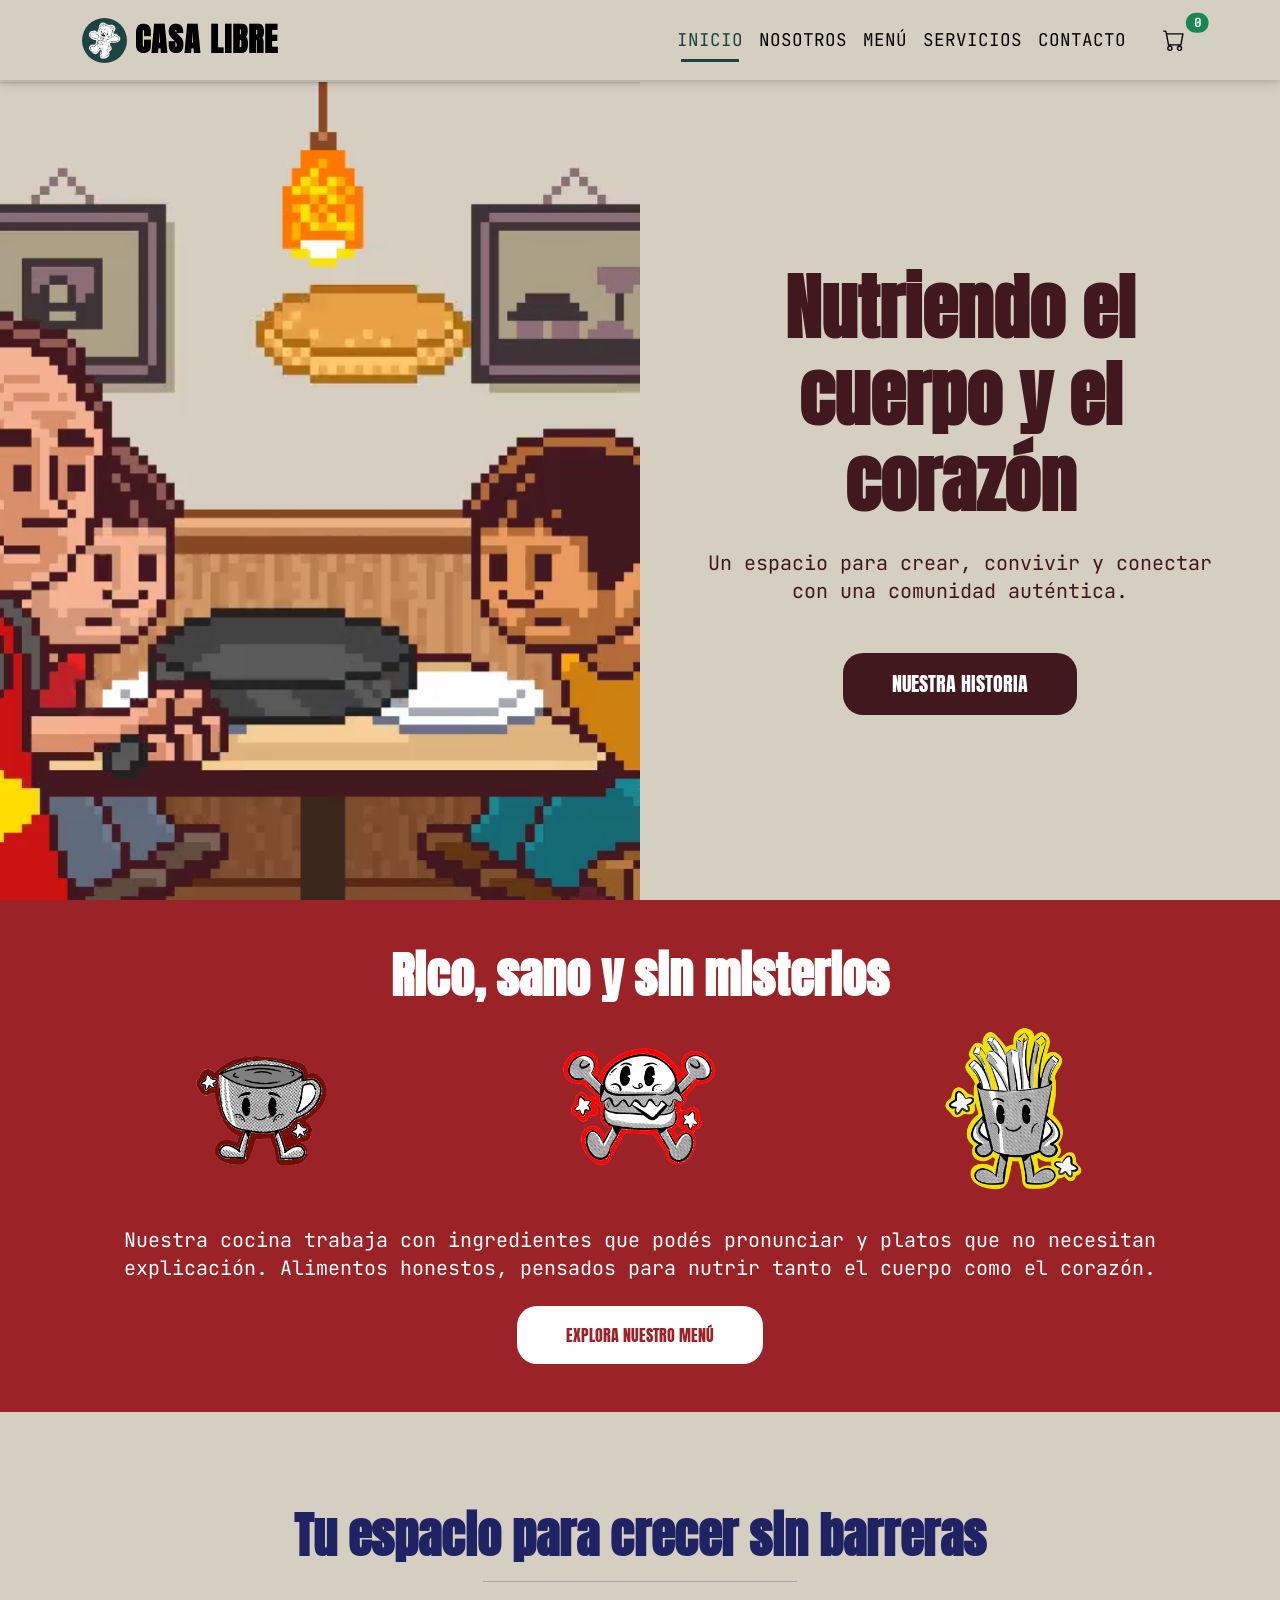
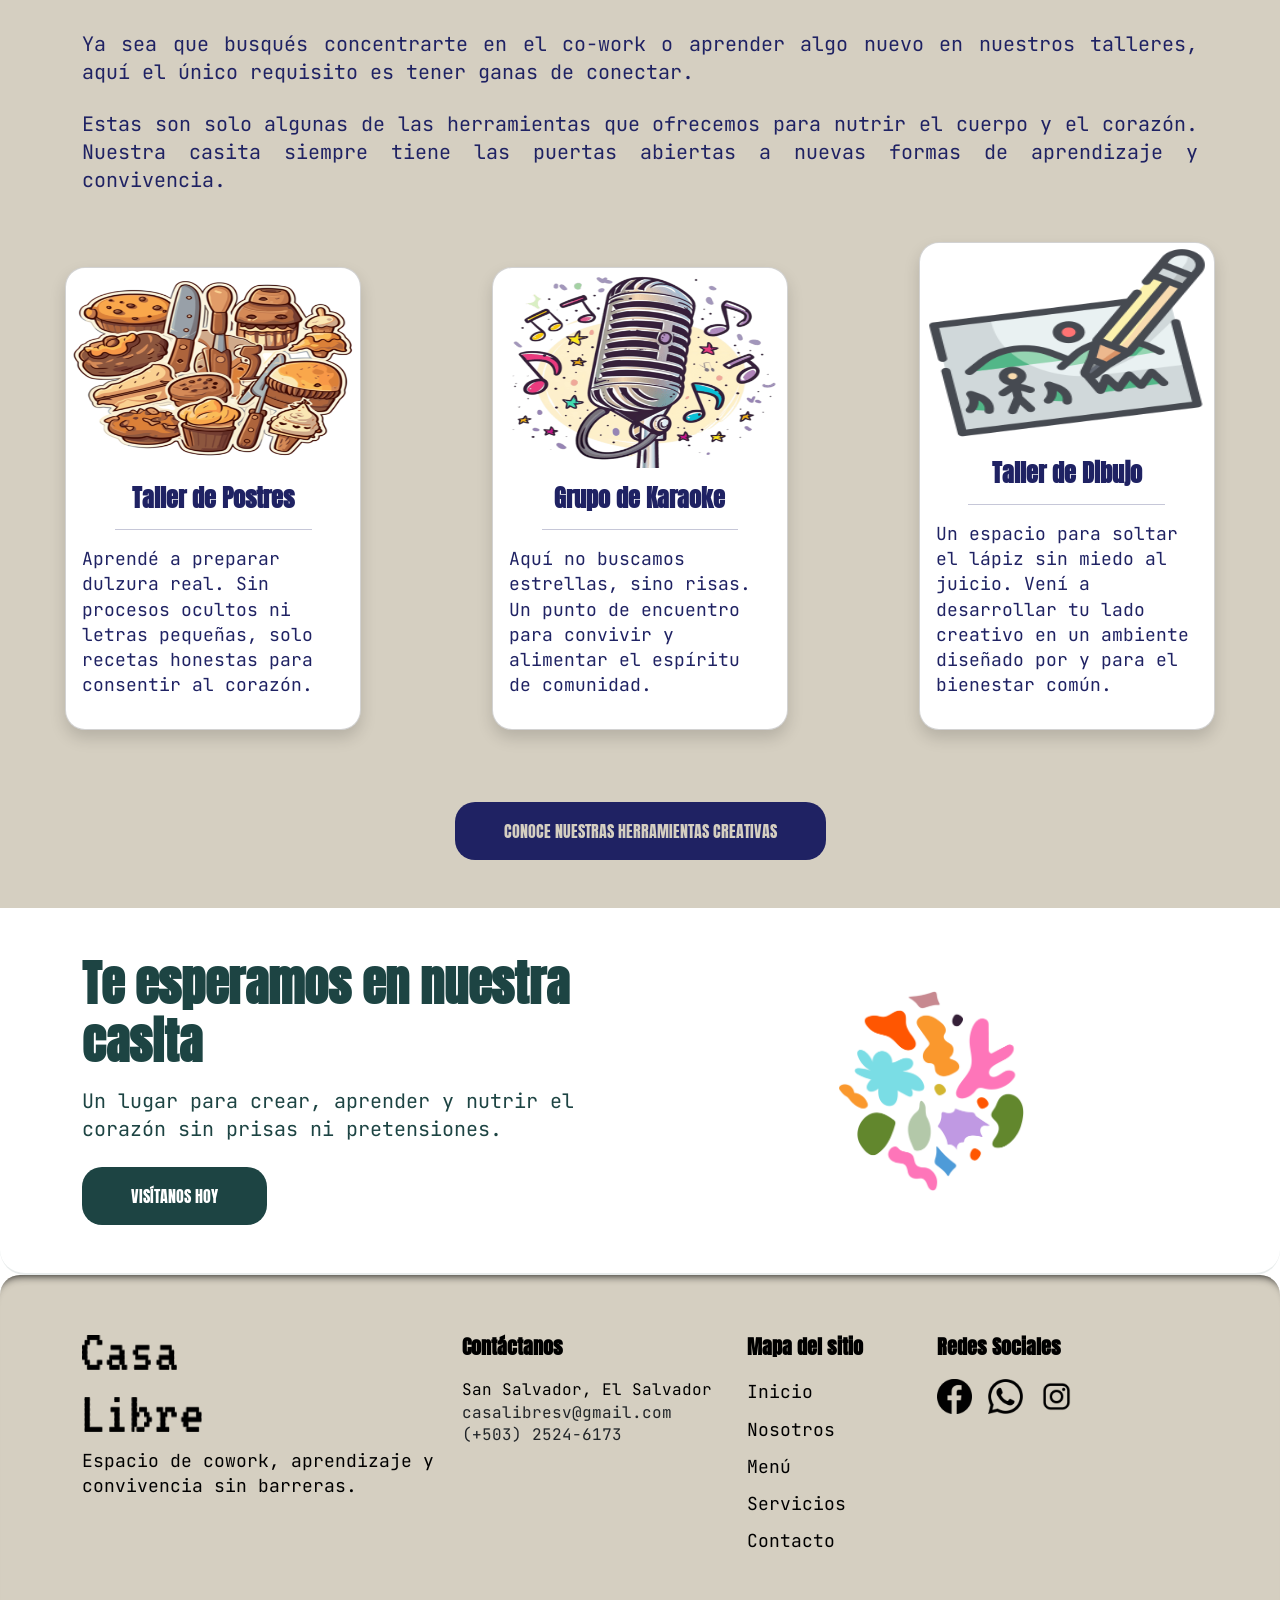
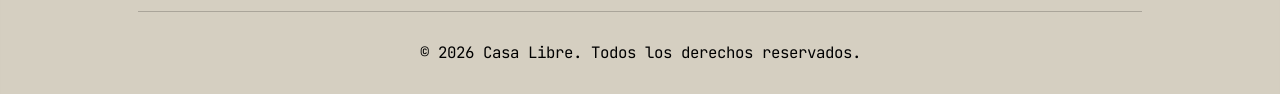
==== index.html @ 842a6d16 "Initial commit" ====
<!doctype html>
<html lang="es">
  <head>
    <meta charset="UTF-8" />
    <meta name="viewport" content="width=device-width, initial-scale=1" />
    <title>Casa Libre | Cafetería, Cowork y Cultura en San Salvador</title>
    <meta name="description"
    content="Casa Libre: Un espacio para nutrir el cuerpo y el corazón. Disfruta de nuestra cafetería, área de cowork y eventos culturales en San Salvador."/>
    <link rel="icon" href="assets/images/iconos/LogoCasaLibre.jpg" />
    <!-- ESTILOS -->
    <link rel="stylesheet" href="css/bootstrap.min.css" />
    <link rel="stylesheet" href="css/main.css" />
    <link rel="stylesheet" href="css/navbar.css" />
    <link rel="stylesheet" href="css/footer.css" />
  </head>

  <body>
    <!--**NAVBAR**-->
    <header>
      <div id="navbar-placeholder"></div>
    </header>

    <!-- CONTENIDO PRINCIPAL -->
    <main>

      <!-- HERO SECTION -->
      <section class="hero-section container-fluid p-0">
        <div class="row g-0">
          <div class="col-lg-6 hero-video-wrapper">
            <video class="hero-media" autoplay muted loop playsinline aria-hidden="true" poster="assets/images/iconos/HeroPreview.png">
              <source src="assets/videos/pancake-game.mp4" type="video/mp4"/>
            </video>
          </div>
          <!-- SECCION DE PAGINA DE NOSOTROS-->
          <div class="col-lg-6 hero-content-wrapper">
            <div class="text-center hero-content">
              <h1 class="display-2 fw-bold mb-4">Nutriendo el cuerpo y el corazón</h1>
              <p class="lead mb-5">Un espacio para crear, convivir y conectar con una comunidad auténtica.</p>
              <!-- BOTON PARA PAGINA DE NOSOTROS -->
              <a href="nosotros.html" class="btn btn-hero btn-lg px-5">Nuestra Historia</a>
            </div>
          </div>
        </div>
      </section>

      <!--SECCION DE PAGINA DE MENÚ -->
      <section class="menu-intro py-5" aria-labelledby="menu-title">
        <div class="container text-center autoShow">
          <h2 id="menu-title" class="display-5 fw-bold mb-3">Rico, sano y sin misterios</h2>
          <!-- SLIDER -->
          <div class="slider" style="--width: 360px; --height: 180px; --quantity: 5" 
          aria-label="Galería de productos destacados">

            <div class="slider-list">
              <div class="slider-item">
                <img src="assets/images/slider/CoffeeCup.png" alt="Taza de Café"/>
              </div>

              <div class="slider-item">
                <img src="assets/images/slider/Hamburger.png" alt="Hamburguesa"/>
              </div>

              <div class="slider-item">
                <img src="assets/images/slider/Fries.png" alt="Papas fritas"/>
              </div>

              <div class="slider-item">
                <img src="assets/images/slider/Pizza.png" alt="Porción de Pizza"/>
              </div>

              <div class="slider-item">
                <img src="assets/images/slider/Salad.png" alt="Ensalada fresca"/>
              </div>

              <!-- DUPLICADOS PARA LOOP -->
              <div class="slider-item" aria-hidden="true">
                <img src="assets/images/slider/CoffeeCup.png" alt="Taza de Café"/>
              </div>

              <div class="slider-item" aria-hidden="true">
                <img src="assets/images/slider/Hamburger.png" alt="Hamburguesa"/>
              </div>

              <div class="slider-item" aria-hidden="true">
                <img src="assets/images/slider/Fries.png" alt="Papas fritas"/>
              </div>

              <div class="slider-item" aria-hidden="true">
                <img src="assets/images/slider/Pizza.png" alt="Porción de Pizza"/>
              </div>

              <div class="slider-item" aria-hidden="true">
                <img src="assets/images/slider/Salad.png" alt="Ensalada fresca"/>
              </div>

            </div>

          </div>

          <p class="lead mb-4 mt-4">
            Nuestra cocina trabaja con ingredientes que podés pronunciar y
            platos que no necesitan explicación. Alimentos honestos,
            pensados para nutrir tanto el cuerpo como el corazón.
          </p>
          <!--BOTON PARA PAGINA DE MENU-->
          <a href="menu.html" class="btn btn-menu-accent px-5 py-3">EXPLORA NUESTRO MENÚ</a>
        </div>
      </section>

      <!--SECCION DE PAGINA DE SERVICIOS -->
      <section class="cta-servicios-section py-5">
        <div class="container-fluid autoShow">
          <h2 class="text-center mt-5 display-5 fw-bold mb-3">Tu espacio para crecer sin barreras</h2>
          <hr class="mx-auto mb-5 w-25" />
          <div class="container">

            <p class="lead mb-4 mt-4 text-justify-custom">
              Ya sea que busqués concentrarte en el co-work o aprender algo
              nuevo en nuestros talleres, aquí el único requisito es tener
              ganas de conectar.
            </p>

            <p class="lead mb-5 text-justify-custom">
              Estas son solo algunas de las herramientas que ofrecemos para
              nutrir el cuerpo y el corazón. Nuestra casita siempre tiene
              las puertas abiertas a nuevas formas de aprendizaje y convivencia.
            </p>

          </div>

          <!-- TARJETAS -->
          <div class="row align-items-center mb-5">
            <!-- CARD 1 -->
            <div class="col-12 col-sm-6 col-md-3 m-auto mb-4">
              <article class="card shadow h-100">
                <img src="assets/images/servicios/Reposteria.png" alt="Taller de Postres" class="card-img-top"/>
                <div class="card-body">

                  <h3 class="text-center h4 fw-bold">Taller de Postres</h3>
                  <hr class="mx-auto w-75" />
                  <p>
                    Aprendé a preparar dulzura real. Sin procesos ocultos ni
                    letras pequeñas, solo recetas honestas para consentir al corazón.
                  </p>
                </div>
              </article>
            </div>

            <!-- CARD 2 -->
            <div class="col-12 col-sm-6 col-md-3 m-auto mb-4">
              <article class="card shadow h-100">
                <img src="assets/images/servicios/Karaoke.png" alt="Grupo de Karaoke" class="card-img-top"/>
                <div class="card-body">
                  <h3 class="text-center h4 fw-bold">Grupo de Karaoke</h3>
                  <hr class="mx-auto w-75" />
                  <p>
                    Aquí no buscamos estrellas, sino risas. Un punto de encuentro
                    para convivir y alimentar el espíritu de comunidad.
                  </p>
                </div>
              </article>
            </div>
            <!-- CARD 3 -->
            <div class="col-12 col-sm-6 col-md-3 m-auto mb-4">
              <article class="card shadow h-100">
                <img src="assets/images/servicios/Dibujo.png" alt="Taller de Dibujo" class="card-img-top"/>

                <div class="card-body">
                  <h3 class="text-center h4 fw-bold">Taller de Dibujo</h3>
                  <hr class="mx-auto w-75" />
                  <p>Un espacio para soltar el lápiz sin miedo al juicio. Vení a desarrollar tu lado creativo en un ambiente diseñado por y para el bienestar común.</p>
                </div>
              </article>
            </div>
          </div>
          <!--BOTON PARA PAGINA DE SERVICIOS-->
          <div class="text-center">
            <a href="servicios.html" class="btn btn-cta-servicios px-5 py-3">CONOCE NUESTRAS HERRAMIENTAS CREATIVAS</a>
          </div>
        </div>
      </section>

      <!--SECCION DE PAGINA DE CONTACTO -->
      <section class="cta-contacto-section py-5">
        <div class="container autoShow">
          <div class="row align-items-center g-5">
            <div class="col-lg-6 text-center text-lg-start">
              <h2 class="display-5 fw-bold mb-3">Te esperamos en nuestra casita</h2>
              <p class="lead mb-4">Un lugar para crear, aprender y nutrir el corazón sin prisas ni pretensiones.</p>
              <!-- BOTON PARA PAGINA DE CONTACTO -->
              <a href="contacto.html"class="btn btn-cta-contacto px-5 py-3">Visítanos hoy</a>
            </div>
            <div class="col-lg-6 text-center">
              <img src="assets/images/iconos/SeccionPintura.png" alt="Ilustración artística de Casa Libre"
                class="img-fluid cta-contacto-img"/>
            </div>
          </div>
        </div>
      </section>
    </main>

    <!--**FOOTER**-->
    <footer>
      <div id="footer-placeholder"></div>
    </footer>

    <!--Bootstrap-->
    <script src="js/bootstrap.bundle.min.js"></script>

    <!--Carga de componentes-->
    <script>
      async function loadHTML(id, url) {
        try {
          const response = await fetch(url);
          if (!response.ok) {
            throw new Error(`No se pudo cargar ${url}`);
          }
          const html = await response.text();
          document.getElementById(id).innerHTML = html;
          /*ACTIVA EL LINK ACTUAL */
          if (id === "navbar-placeholder") {
            activateCurrentPage();
          }
        } catch (error) {
          console.error(`Error cargando ${url}:`, error);
        }
      }

      function activateCurrentPage() {
        const currentPage =
          window.location.pathname.split("/").pop() || "index.html";
        const navLinks = document.querySelectorAll(".nav-link");
        navLinks.forEach(link => {
          const linkPage = link.getAttribute("href")?.trim();
          if (linkPage === currentPage) {
            link.classList.add("active");
            link.setAttribute("aria-current", "page");
          }
        });
      }

      loadHTML("navbar-placeholder", "navbar.html");
      loadHTML("footer-placeholder", "footer.html");

    </script>
    <script src="js/carrito.js"></script>

  </body>
</html>
---- css/main.css ----
/*===========================FUENTES Y VARIABLES===========================*/
@font-face {
  font-family: 'Anton';
  src: url('../fonts/Anton-Regular.ttf') format('truetype');
  font-display: swap;
}

@font-face {
  font-family: 'JetBrains Mono';
  src: url('../fonts/JetBrainsMono-Regular.ttf') format('truetype');
  font-display: swap;
}

:root {

  --color-primary: #1D4443;
  --color-dark: #000000;
  --color-light: #FFFFFF;

  --color-hero-text: #42181F;
  --color-hero-bg: #D5CFC1;

  --color-menu-text: #9B2226;

  --color-servicios-text: #1F2263;

  --font-heading: 'Anton', sans-serif;
  --font-body: 'JetBrains Mono', monospace;

  --navbar-height: 80px;

  --transition: 0.4s ease;
  --radius: 20px;
}

/*RESET Y BASE*/

*,
*::before,
*::after {
  box-sizing: border-box;
  margin: 0;
  padding: 0;
}

html {
  scroll-behavior: smooth;
}

body {
  font-family: var(--font-body);
  line-height: 1.4;
  font-size: 18px;
  background-color: var(--color-light);
  overflow-x: hidden;
}

img {
  max-width: 100%;
  display: block;
}

h1,h2,h3,h4,h5,h6,
.brand-text {
  font-family: var(--font-heading);
}

/*ACCESIBILIDAD*/
:focus-visible {
  outline: 3px solid var(--color-primary);
  outline-offset: 3px;
}

/*UTILIDADES*/
.text-justify-custom {
  text-align: justify;
}

/*===========================HERO===========================*/
.hero-section {
  background-color: var(--color-hero-bg);
  color: var(--color-hero-text);


}

.hero-video-wrapper,
.hero-content-wrapper {
  position: relative;
  display: flex;
  align-items: center;
  justify-content: center;
  min-height: 450px;
  height: calc(100vh - var(--navbar-height));

}

.hero-video-wrapper {
  overflow: hidden;
}

.hero-media {
  position: absolute;
  inset: 0;
  width: 100%;
  height: 100%;
  object-fit: cover;
}

.hero-content-wrapper {
  padding: 3rem;
}

.hero-content {
  max-width: 650px;
  margin-inline: auto;
}

.btn-hero {
  background-color: var(--color-hero-text);
  color: var(--color-light) !important;
  font-family: var(--font-heading);
  text-transform: uppercase;
  border-radius: var(--radius);
  padding: 15px 35px;
  transition: all 0.3s ease;
}

.btn-hero:hover {
  color: var(--color-hero-text) !important;
  transform: scale(1.1);
  filter: brightness(1.2);
  box-shadow: 0 10px 20px var(--color-hero-text);
}

/*===========================MENÚ Y SLIDER===========================*/

.autoShow {
  animation: text-appear both;
  animation-timeline: view();
  animation-range: entry 20% cover 100vh;
}

@keyframes text-appear {
  from {
    opacity: 0;
    transform: translateY(100px);
  }

  to {
    opacity: 1;
    transform: translateY(0);
  }

}

.menu-intro {
  background-color: var(--color-menu-text);
  color: var(--color-light);
}

.btn-menu-accent {
  background-color: var(--color-light);
  color: var(--color-menu-text);
  font-family: var(--font-heading);
  border-radius: var(--radius);
  transition: all 0.3s ease;
}

.btn-menu-accent:hover {
  transform: scale(1.1);
  filter: brightness(1.1);
  box-shadow: 0 10px 20px rgba(255, 255, 255, 0.3);
}

.slider {
  width: 100%;
  height: var(--height);
  overflow: hidden;
  position: relative;
  mask-image: linear-gradient(
    to right,
    transparent,
    #000 10% 90%,
    transparent
  );
}

.slider-list {
  display: flex;
  width: max-content;
  gap: 1rem;
  will-change: transform;
  animation: scrollSlider 15s linear infinite;
}

.slider-item {
  flex: 0 0 var(--width);
  height: var(--height);
  display: flex;
  align-items: center;
  transition: filter 0.3s ease;
}

.slider-item img {
  width: 100%;
  height: 100%;
  object-fit: contain;
}

@keyframes scrollSlider {
  to {
    transform: translateX(calc(-1 * var(--width) * var(--quantity)));
  }
}

.slider:hover .slider-list {
  animation-play-state: paused;
}

.slider:hover .slider-item {
  filter: grayscale(1);
}

.slider-item:hover {
  filter: grayscale(0) !important;
}

/*===========================SERVICIOS===========================*/


.cta-servicios-section {
  background-color: var(--color-hero-bg);
  color: var(--color-servicios-text);
}

.card {
  position: relative;
  z-index: 1;
  overflow: hidden;
  transition: 0.5s;
  color: var(--color-servicios-text);
  border-radius: 20px;
  box-shadow:  0px 10px 20px var(--color-dark);
}

.card::before {
  content: "";
  position: absolute;
  left: -100%;
  top: 0;
  width: 100%;
  height: 100%;
  background: var(--color-servicios-text);
  transition: 0.5s;
  z-index: -1;
}

.card:hover {
  color: var(--color-light);
}

.card:hover::before {
  left: 0;
}

.card-img-top {
  width: 100%;
  height: 200px;
}

.btn-cta-servicios {
  background-color: var(--color-servicios-text);
  color: var(--color-hero-bg);
  font-family: var(--font-heading);
  text-transform: uppercase;
  border-radius: var(--radius);
  display: inline-block;
  transition: all 0.3s ease;
}

.btn-cta-servicios:hover {
  transform: scale(1.1);
  filter: brightness(1.2);
  box-shadow: 0 10px 20px var(--color-servicios-text);
  color: var(--color-servicios-text);
}

/*===========================CONTACTO===========================*/

.cta-contacto-section {
  background-color: var(--color-light);
  color: var(--color-primary);
  border-radius: 25px;
  border-bottom: 2px solid rgba(29, 68, 67, 0.1);
}

.btn-cta-contacto {
  background-color: var(--color-primary);
  color: var(--color-light);
  font-family: var(--font-heading);
  text-transform: uppercase;
  border-radius: var(--radius);
  transition: all 0.3s ease;
}

.btn-cta-contacto:hover {
  transform: scale(1.1);
  filter: brightness(1.2);
  box-shadow: 0 10px 20px var(--color-primary);
}

.cta-contacto-img {
  height: 200px;
  object-fit: contain;

  margin-inline: auto;
}


/*===========================RESPONSIVE, media queries===========================*/
@media (max-width: 991.98px) {


  .hero-video-wrapper {
    height: 50vh;
    min-height: 280px;
  }

  .hero-content-wrapper {
    height: auto;
    min-height: auto;

  }

  .hero-content-wrapper h1 {
    font-size: clamp(2.5rem, 8vw, 4rem);
  }

}
---- css/navbar.css ----
:root {
  --color-hero-bg: #D5CFC1;
  --color-primary: #1D4443;
  --color-dark: #000000;
}

header {
  position: sticky;
  top: 0;
  z-index: 1030;
  box-shadow: 0 4px 12px rgba(0, 0, 0, 0.1); 
}

.navbar-custom {
  /* Forzamos el color de fondo para que NUNCA sea transparente */
  background-color: var(--color-hero-bg) !important; 
  min-height: var(--navbar-height);
  display: flex;
  align-items: center;
}

.brand-text {
  color: var(--color-dark);
  font-family: var(--font-heading); 
  font-size: 2rem;
  letter-spacing: 1px;
  font-weight: 700; 
  text-transform: uppercase;
  text-decoration: none;
}

.nav-link {
  color: var(--color-dark);
  font-family: var(--font-body); 
  font-size: 1.1rem;
  text-transform: uppercase;
  position: relative;
  transition: color var(--transition);
  font-weight: 500;
}

/* Efecto de la línea inferior */
.nav-link::after {
  content: '';
  position: absolute;
  height: 3px;
  bottom: -2px; 
  left: 0.75rem;
  right: 0.75rem;
  width: 0;
  background-color: var(--color-primary);
  transition: width var(--transition);
}

.nav-link:hover,
.nav-link.active {
  color: var(--color-primary) !important;
}

.nav-link:hover::after,
.nav-link.active::after {
  width: calc(100% - 1.5rem);
}

/* CARRITO */
.btn-cart img {
  transition: transform 0.3s ease;
}

.btn-cart:hover img {
  transform: scale(1.1);
}

/* Ajuste para el toggler (hamburguesa) en móviles */
.navbar-toggler {
  border: none;
  color: var(--color-dark);
}

.navbar-toggler:focus {
  box-shadow: none;
  outline: 2px solid var(--color-primary);
}

/* =============================================
   TABLA DEL CARRITO - ESTILOS RESPONSIVOS
   ============================================= */

/* En pantallas pequeñas, la tabla se transforma en una vista de bloques */
@media (max-width: 768px) {
  .table-responsive {
    overflow-x: visible !important;
  }

  .table-responsive thead {
    display: none;
  }

  .table-responsive tbody {
    display: flex;
    flex-direction: column;
    gap: 1rem;
  }

  .table-responsive tr {
    display: flex;
    flex-direction: column;
    border: 1px solid #ddd;
    border-radius: 8px;
    padding: 1rem;
    margin-bottom: 0.5rem;
  }

  .table-responsive td {
    display: flex;
    justify-content: space-between;
    align-items: center;
    padding: 0.75rem 0 !important;
    border: none !important;
    border-bottom: 1px solid #eee;
  }

  .table-responsive td:last-child {
    border-bottom: none;
  }

  .table-responsive td::before {
    content: attr(data-label);
    font-weight: bold;
    min-width: 100px;
    color: #1D4443;
  }

  .table-responsive td:nth-child(1)::before {
    content: "Imagen";
  }

  .table-responsive td:nth-child(2)::before {
    content: "Producto";
  }

  .table-responsive td:nth-child(3)::before {
    content: "Precio";
  }

  .table-responsive td:nth-child(4)::before {
    content: "Cantidad";
  }

  .table-responsive td:nth-child(5)::before {
    content: "Eliminar";
  }

  .table-responsive img {
    max-width: 60px;
    height: 60px;
    object-fit: cover;
    border-radius: 6px;
  }

  .table-responsive input {
    max-width: 60px;
  }

  .table-responsive button {
    margin-left: auto;
  }

  /* Estilos para el total y botón en móviles */
  .modal-body .d-flex {
    flex-direction: column !important;
    gap: 1rem;
  }

  .modal-body .d-flex h5 {
    width: 100%;
    text-align: center;
  }
}
---- css/footer.css ----
.footer-main {
  background-color: var(--color-hero-bg);
  color: var(--color-dark);
  padding: 60px 0 30px;
  border-top-left-radius: var(--radius);
  border-top-right-radius: var(--radius);
  box-shadow: inset 0 10px 10px -10px var(--color-dark);
}


.footer-heading {
  margin-bottom: 20px;
  font-weight: bold;
}

.footer-links a {
  display: inline-block;
  text-decoration: none;
  color: var(--color-dark);
  margin-bottom: 12px;
  transition: color 0.3s ease, transform 0.3s ease;
}

.footer-links a:hover {
  color: var(--color-primary);
  transform: translateX(5px);
}

.social-icon {
  display: inline-block;
  transition: transform 0.3s ease;
}

.social-icon:hover {
  transform: translateY(-8px);
}

.social-icon img {
  display: block;
  width: 35px;
}

.footer-divider {
  width: 90%;
  margin: 30px auto;
  opacity: 0.2;
  border-color: var(--color-dark);
}

/*============================= PARTE RESPONSIVE =============================*/

@media (max-width: 991.98px) {
  .footer-main {
    text-align: center;
  }

  .footer-heading {
    margin-top: 15px;
  }

  .social-links {
    justify-content: center;
  }
}
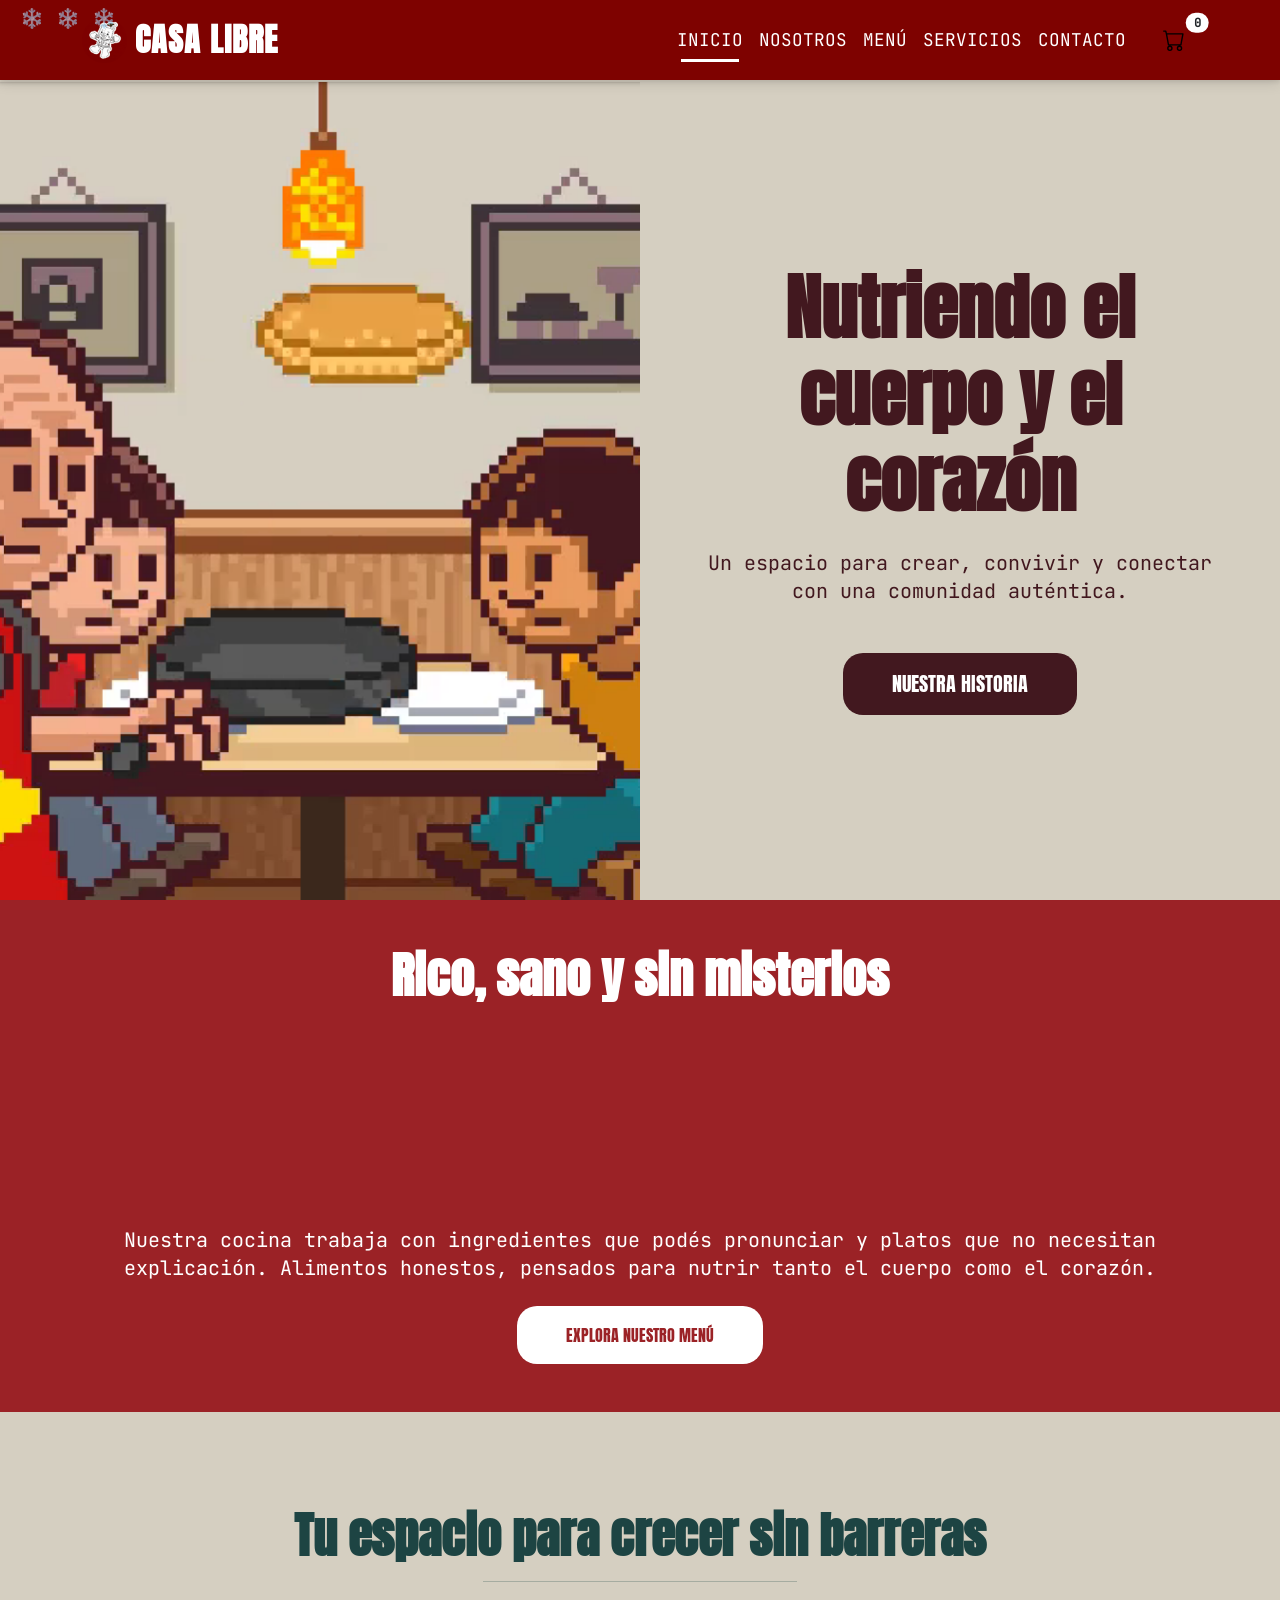
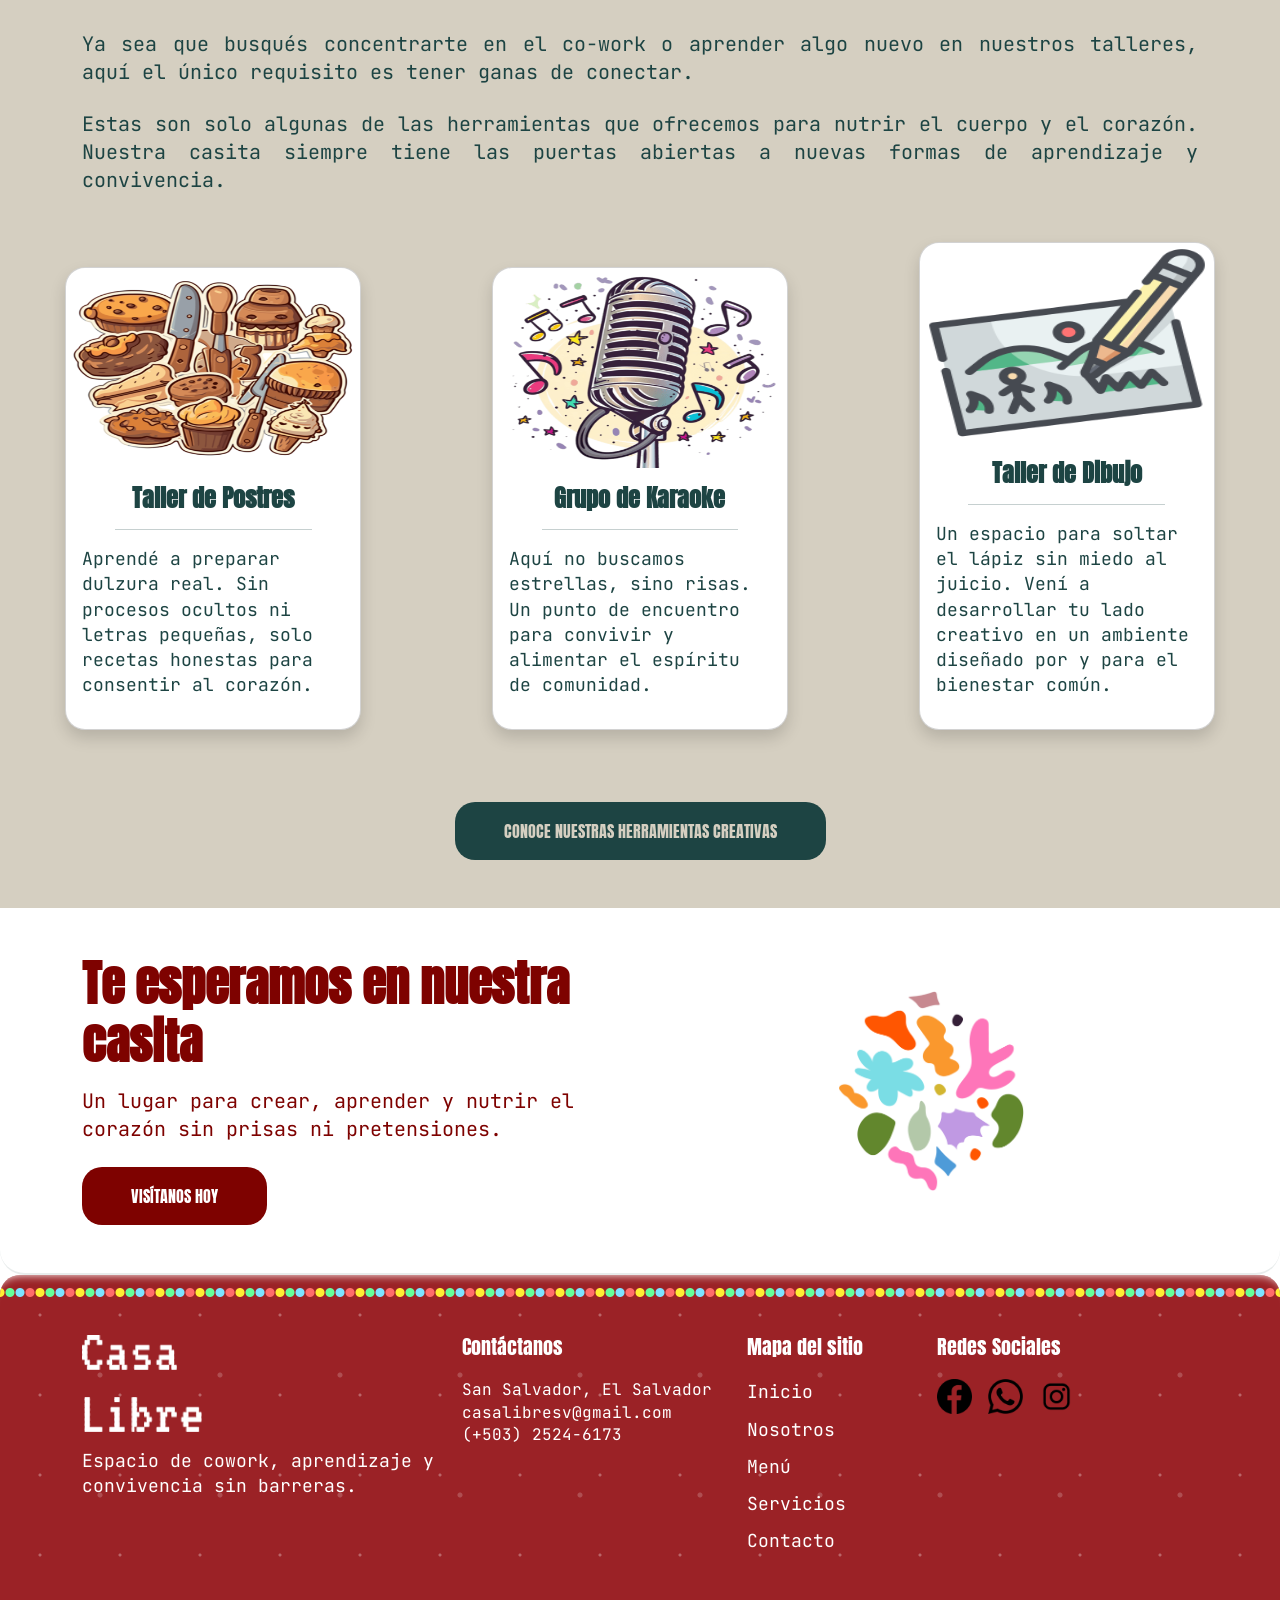
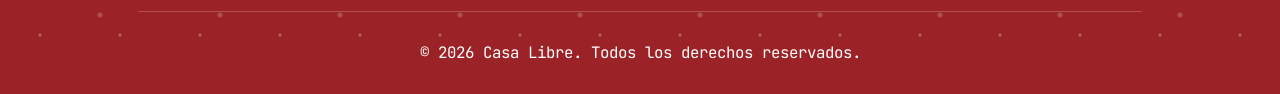
==== commit f1017fae: "Avance Frontend Paginas index, footer y navbar" ====
--- a/index.html
+++ b/index.html
@@ -6,7 +6,7 @@
     <title>Casa Libre | Cafetería, Cowork y Cultura en San Salvador</title>
     <meta name="description"
     content="Casa Libre: Un espacio para nutrir el cuerpo y el corazón. Disfruta de nuestra cafetería, área de cowork y eventos culturales en San Salvador."/>
-    <link rel="icon" href="assets/images/iconos/LogoCasaLibre.jpg" />
+    <link rel="icon" href="assets/images/iconos/LogoCasaNavideño.jpg" />
     <!-- ESTILOS -->
     <link rel="stylesheet" href="css/bootstrap.min.css" />
     <link rel="stylesheet" href="css/main.css" />
@@ -243,6 +243,8 @@
       loadHTML("footer-placeholder", "footer.html");
 
     </script>
+
+    <script src="https://app.embed.im/snow.js" defer></script>
     <script src="js/carrito.js"></script>
 
   </body>
--- a/css/main.css
+++ b/css/main.css
@@ -13,16 +13,18 @@
 
 :root {
 
-  --color-primary: #1D4443;
-  --color-dark: #000000;
-  --color-light: #FFFFFF;
-
-  --color-hero-text: #42181F;
-  --color-hero-bg: #D5CFC1;
-
-  --color-menu-text: #9B2226;
-
-  --color-servicios-text: #1F2263;
+  --main-red-color: #7E0200;
+  --main-black-color: #000000;
+  --main-white-color: #FFFFFF;
+  --main-gray-color: #D9D9D9;
+  --main-green-color: #1D4443;
+
+  --main-brown-color: #42181F;
+  --main-beige-color: #D5CFC1;
+
+  --main-brick-color: #9B2226;
+
+  --main-blue-color: #1F2263;
 
   --font-heading: 'Anton', sans-serif;
   --font-body: 'JetBrains Mono', monospace;
@@ -51,7 +53,7 @@
   font-family: var(--font-body);
   line-height: 1.4;
   font-size: 18px;
-  background-color: var(--color-light);
+  background-color: var(--main-white-color);
   overflow-x: hidden;
 }
 
@@ -67,7 +69,7 @@
 
 /*ACCESIBILIDAD*/
 :focus-visible {
-  outline: 3px solid var(--color-primary);
+  outline: 3px solid var(--main-red-color);
   outline-offset: 3px;
 }
 
@@ -78,10 +80,8 @@
 
 /*===========================HERO===========================*/
 .hero-section {
-  background-color: var(--color-hero-bg);
-  color: var(--color-hero-text);
-
-
+  background-color: var(--main-beige-color);
+  color: var(--main-brown-color);
 }
 
 .hero-video-wrapper,
@@ -117,8 +117,8 @@
 }
 
 .btn-hero {
-  background-color: var(--color-hero-text);
-  color: var(--color-light) !important;
+  background-color: var(--main-brown-color);
+  color: var(--main-white-color) !important;
   font-family: var(--font-heading);
   text-transform: uppercase;
   border-radius: var(--radius);
@@ -127,10 +127,10 @@
 }
 
 .btn-hero:hover {
-  color: var(--color-hero-text) !important;
+  color: var(--main-brown-color) !important;
   transform: scale(1.1);
   filter: brightness(1.2);
-  box-shadow: 0 10px 20px var(--color-hero-text);
+  box-shadow: 0 10px 20px var(--main-brown-color);
 }
 
 /*===========================MENÚ Y SLIDER===========================*/
@@ -155,13 +155,13 @@
 }
 
 .menu-intro {
-  background-color: var(--color-menu-text);
-  color: var(--color-light);
+  background-color: var(--main-brick-color);
+  color: var(--main-white-color);
 }
 
 .btn-menu-accent {
-  background-color: var(--color-light);
-  color: var(--color-menu-text);
+  background-color: var(--main-white-color);
+  color: var(--main-brick-color);
   font-family: var(--font-heading);
   border-radius: var(--radius);
   transition: all 0.3s ease;
@@ -170,7 +170,7 @@
 .btn-menu-accent:hover {
   transform: scale(1.1);
   filter: brightness(1.1);
-  box-shadow: 0 10px 20px rgba(255, 255, 255, 0.3);
+  box-shadow: 0 10px 20px var(--main-gray-color);
 }
 
 .slider {
@@ -230,8 +230,8 @@
 
 
 .cta-servicios-section {
-  background-color: var(--color-hero-bg);
-  color: var(--color-servicios-text);
+  background-color: var(--main-beige-color);
+  color: var(--main-green-color);
 }
 
 .card {
@@ -239,9 +239,9 @@
   z-index: 1;
   overflow: hidden;
   transition: 0.5s;
-  color: var(--color-servicios-text);
+  color: var(--main-green-color);
   border-radius: 20px;
-  box-shadow:  0px 10px 20px var(--color-dark);
+  box-shadow:  0px 10px 20px var(--main-black-color);
 }
 
 .card::before {
@@ -251,13 +251,13 @@
   top: 0;
   width: 100%;
   height: 100%;
-  background: var(--color-servicios-text);
+  background: var(--main-green-color);
   transition: 0.5s;
   z-index: -1;
 }
 
 .card:hover {
-  color: var(--color-light);
+  color: var(--main-white-color);
 }
 
 .card:hover::before {
@@ -270,8 +270,8 @@
 }
 
 .btn-cta-servicios {
-  background-color: var(--color-servicios-text);
-  color: var(--color-hero-bg);
+  background-color: var(--main-green-color);
+  color: var(--main-beige-color);
   font-family: var(--font-heading);
   text-transform: uppercase;
   border-radius: var(--radius);
@@ -282,22 +282,22 @@
 .btn-cta-servicios:hover {
   transform: scale(1.1);
   filter: brightness(1.2);
-  box-shadow: 0 10px 20px var(--color-servicios-text);
-  color: var(--color-servicios-text);
+  box-shadow: 0 10px 20px var(--main-green-color);
+  color: var(--main-green-color);
 }
 
 /*===========================CONTACTO===========================*/
 
 .cta-contacto-section {
-  background-color: var(--color-light);
-  color: var(--color-primary);
+  background-color: var(--main-white-color);
+  color: var(--main-red-color);
   border-radius: 25px;
   border-bottom: 2px solid rgba(29, 68, 67, 0.1);
 }
 
 .btn-cta-contacto {
-  background-color: var(--color-primary);
-  color: var(--color-light);
+  background-color: var(--main-red-color);
+  color: var(--main-white-color);
   font-family: var(--font-heading);
   text-transform: uppercase;
   border-radius: var(--radius);
@@ -307,7 +307,7 @@
 .btn-cta-contacto:hover {
   transform: scale(1.1);
   filter: brightness(1.2);
-  box-shadow: 0 10px 20px var(--color-primary);
+  box-shadow: 0 10px 20px var(--main-red-color);
 }
 
 .cta-contacto-img {
--- a/css/navbar.css
+++ b/css/navbar.css
@@ -1,7 +1,6 @@
 :root {
-  --color-hero-bg: #D5CFC1;
-  --color-primary: #1D4443;
-  --color-dark: #000000;
+  --nav-red-color: #7E0200;
+  --nav-white-color: #FFFFFF;
 }
 
 header {
@@ -13,14 +12,15 @@
 
 .navbar-custom {
   /* Forzamos el color de fondo para que NUNCA sea transparente */
-  background-color: var(--color-hero-bg) !important; 
+  background-color: var(--nav-red-color) !important; 
   min-height: var(--navbar-height);
   display: flex;
   align-items: center;
 }
 
+
 .brand-text {
-  color: var(--color-dark);
+  color: var(--nav-white-color);
   font-family: var(--font-heading); 
   font-size: 2rem;
   letter-spacing: 1px;
@@ -29,8 +29,25 @@
   text-decoration: none;
 }
 
+/* ❄️ Copos de nieve decorativos */
+.navbar-custom::before {
+  content: "❄️ ❄️ ❄️";
+  position: absolute;
+  top: 5px;
+  left: 20px;
+  font-size: 1.2rem;
+  opacity: 0.6;
+  animation: snowfall 6s linear infinite;
+}
+
+@keyframes snowfall {
+  0% { transform: translateY(0); }
+  100% { transform: translateY(15px); }
+}
+
+
 .nav-link {
-  color: var(--color-dark);
+  color: var(--nav-white-color);
   font-family: var(--font-body); 
   font-size: 1.1rem;
   text-transform: uppercase;
@@ -48,13 +65,13 @@
   left: 0.75rem;
   right: 0.75rem;
   width: 0;
-  background-color: var(--color-primary);
+  background-color: var(--nav-white-color);
   transition: width var(--transition);
 }
 
 .nav-link:hover,
 .nav-link.active {
-  color: var(--color-primary) !important;
+  color: var(--nav-white-color) !important;
 }
 
 .nav-link:hover::after,
@@ -74,12 +91,12 @@
 /* Ajuste para el toggler (hamburguesa) en móviles */
 .navbar-toggler {
   border: none;
-  color: var(--color-dark);
+  color: var(--nav-white-color);
 }
 
 .navbar-toggler:focus {
   box-shadow: none;
-  outline: 2px solid var(--color-primary);
+  outline: 2px solid var(--nav-white-color);
 }
 
 /* =============================================
@@ -105,7 +122,7 @@
   .table-responsive tr {
     display: flex;
     flex-direction: column;
-    border: 1px solid #ddd;
+    border: 1px solid var(--nav-white-color);
     border-radius: 8px;
     padding: 1rem;
     margin-bottom: 0.5rem;
@@ -117,7 +134,7 @@
     align-items: center;
     padding: 0.75rem 0 !important;
     border: none !important;
-    border-bottom: 1px solid #eee;
+    border-bottom: 1px solid var(--nav-white-color) !important;
   }
 
   .table-responsive td:last-child {
@@ -128,7 +145,7 @@
     content: attr(data-label);
     font-weight: bold;
     min-width: 100px;
-    color: #1D4443;
+    color: var(--nav-red-color);
   }
 
   .table-responsive td:nth-child(1)::before {
--- a/css/footer.css
+++ b/css/footer.css
@@ -1,31 +1,78 @@
+/*======================VARIABLES======================*/
+:root {
+  --footer-red-color: #9B2226;
+  --footer-gray-color: #D9D9D9;
+  --footer-white-color: #FFFFFF;
+}
+/* Estilos principales del footer */
 .footer-main {
-  background-color: var(--color-hero-bg);
-  color: var(--color-dark);
+  background-color: var(--footer-red-color);
+  background-image:
+  radial-gradient(circle, rgba(255, 255, 255, .3) 1px, transparent 2px),
+  radial-gradient(circle, rgba(255, 255, 255, .2) 2px, transparent 3px);
+  background-size:80px 80px,120px 120px;
+  background-position:0 0,40px 40px;
+  color: var(--footer-white-color);
   padding: 60px 0 30px;
   border-top-left-radius: var(--radius);
   border-top-right-radius: var(--radius);
-  box-shadow: inset 0 10px 10px -10px var(--color-dark);
+  box-shadow: inset 0 10px 10px -10px var(--footer-white-color);
+  position: relative;
+  overflow: hidden;
 }
 
+/* Efectos de luces de navidad en el borde superior */
+.footer-main::before {
+  content: "";
+  position: absolute;
+  top: 5px;
+  left: 0;
+  width: 100%;
+  height: 25px;
+  z-index: 2;
+  background:
+    radial-gradient(circle, #7de3ff 0 4px, transparent 5px) 0 0/40px 25px repeat-x,
+    radial-gradient(circle, #ff6b6b 0 4px, transparent 5px) 10px 0/40px 25px repeat-x,
+    radial-gradient(circle, #ffee32 0 4px, transparent 5px) 20px 0/40px 25px repeat-x,
+    radial-gradient(circle, #66ff99 0 4px, transparent 5px) 30px 0/40px 25px repeat-x;
+  animation: lucesNavidad 1.5s infinite alternate;
+}
 
+/* Animación de encendido y apagado para las luces de navidad */
+@keyframes lucesNavidad {
+  from {
+    opacity: .7;
+  }
+
+  to {
+    opacity: 1;
+    filter: brightness(1.5);
+  }
+}
+
+/* Titulos de las secciones del footer */
 .footer-heading {
   margin-bottom: 20px;
-  font-weight: bold;
+
+
 }
 
+/* Enlaces y navegación */
 .footer-links a {
   display: inline-block;
   text-decoration: none;
-  color: var(--color-dark);
+  color: var(--footer-white-color);
   margin-bottom: 12px;
   transition: color 0.3s ease, transform 0.3s ease;
 }
 
+/* Efecto al pasar el mouse sobre los enlaces y desplazamiento lateral */
 .footer-links a:hover {
-  color: var(--color-primary);
+  color: var(--footer-gray-color);
   transform: translateX(5px);
 }
 
+/* Redes sociales e iconos */
 .social-icon {
   display: inline-block;
   transition: transform 0.3s ease;
@@ -40,11 +87,12 @@
   width: 35px;
 }
 
+/* Linea separadora */
 .footer-divider {
   width: 90%;
   margin: 30px auto;
   opacity: 0.2;
-  border-color: var(--color-dark);
+  border-color: var(--footer-white-color);
 }
 
 /*============================= PARTE RESPONSIVE =============================*/
@@ -61,4 +109,4 @@
   .social-links {
     justify-content: center;
   }
-}
+}
